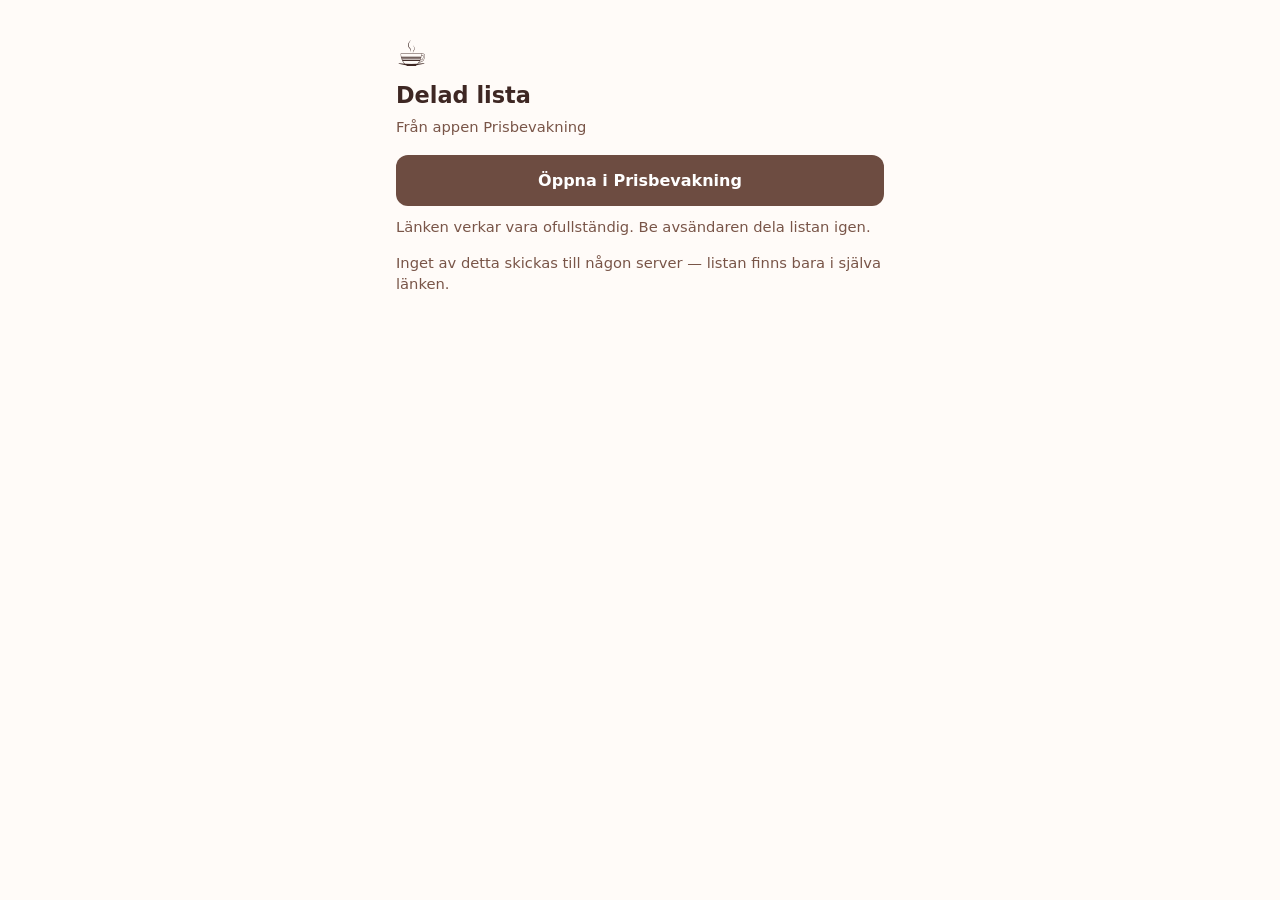
==== index.html @ 8470958b "Delningssida för Prisbevakning Co-Authored-By: Claude Opus 5.5 <noreply@anthropic.com> Claude-Sessio" ====
<!doctype html>
<html lang="sv">
<head>
<meta charset="utf-8">
<meta name="viewport" content="width=device-width, initial-scale=1">
<meta name="robots" content="noindex">
<title>Prisbevakning – delad lista</title>
<style>
  :root { --bg:#FFFBF8; --card:#fff; --text:#3E2723; --muted:#795548; --accent:#6D4C41; --on-accent:#fff; --line:#EFE3DC; }
  @media (prefers-color-scheme: dark) {
    :root { --bg:#1E1915; --card:#2A231E; --text:#F3E9E2; --muted:#C7B2A6; --accent:#D7A98C; --on-accent:#2A1A12; --line:#3A302A; }
  }
  * { box-sizing: border-box; }
  body { margin:0; background:var(--bg); color:var(--text); font:16px/1.45 system-ui, -apple-system, "Segoe UI", Roboto, sans-serif; }
  main { max-width:520px; margin:0 auto; padding:28px 16px 40px; }
  h1 { font-size:1.4rem; margin:0 0 4px; }
  .muted { color:var(--muted); font-size:.92rem; }
  .card { background:var(--card); border:1px solid var(--line); border-radius:14px; padding:6px 16px; margin:18px 0; }
  .row { padding:10px 0; border-bottom:1px solid var(--line); }
  .row:last-child { border-bottom:0; }
  .row b { display:block; }
  a.btn { display:block; text-align:center; background:var(--accent); color:var(--on-accent); text-decoration:none;
          font-weight:600; padding:14px; border-radius:12px; margin:18px 0 10px; }
  .hidden { display:none; }
</style>
</head>
<body>
<main>
  <div style="font-size:2.2rem">☕</div>
  <h1 id="title">Delad lista</h1>
  <div id="sub" class="muted">Från appen Prisbevakning</div>

  <a id="open" class="btn hidden" href="#">Öppna i Prisbevakning</a>
  <div id="noapp" class="muted hidden">
    Det verkar som att appen inte är installerad. Be den som delade listan om installationsfilen
    (Prisbevakning-….apk), installera den och tryck på länken igen.
  </div>
  <div id="other" class="muted hidden">
    Öppna länken på en Android-telefon som har appen Prisbevakning.
  </div>
  <div id="bad" class="muted hidden">Länken verkar vara ofullständig. Be avsändaren dela listan igen.</div>

  <div id="list" class="card hidden"></div>
  <p class="muted">Inget av detta skickas till någon server — listan finns bara i själva länken.</p>
</main>
<script>
(function () {
  var m = location.hash.match(/PB1\.[A-Za-z0-9_-]+/);
  var show = function (id) { document.getElementById(id).classList.remove('hidden'); };
  if (!m) { show('bad'); return; }
  var token = m[0];

  if (/Android/i.test(navigator.userAgent)) {
    var back = location.origin + location.pathname + '?noapp=1#' + token;
    document.getElementById('open').href = 'intent://import?d=' + token +
      '#Intent;scheme=prisbevakning;package=se.morningcoffee.pricealert;S.browser_fallback_url=' +
      encodeURIComponent(back) + ';end';
    show('open');
    if (/[?&]noapp=1/.test(location.search)) show('noapp');
  } else {
    show('other');
  }

  // Visa innehållet (läsbart även utan appen)
  try {
    var b64 = token.slice(4).replace(/-/g, '+').replace(/_/g, '/');
    while (b64.length % 4) b64 += '=';
    var bytes = Uint8Array.from(atob(b64), function (c) { return c.charCodeAt(0); });
    var stream = new Blob([bytes]).stream().pipeThrough(new DecompressionStream('deflate-raw'));
    new Response(stream).text().then(function (txt) {
      var o = JSON.parse(txt), alerts = o.a || [];
      document.getElementById('title').textContent = o.n || 'Delad lista';
      document.getElementById('sub').textContent =
        (o.f ? o.f + ' delar ' : '') + alerts.length + (alerts.length === 1 ? ' bevakning' : ' bevakningar');
      var box = document.getElementById('list');
      var types = { stock: 'Kurs', pe_ratio: 'P/E', crypto: 'Krypto' };
      alerts.forEach(function (a) {
        var row = document.createElement('div'); row.className = 'row';
        var name = document.createElement('b'); name.textContent = a.n || a.s;
        var info = document.createElement('span'); info.className = 'muted';
        var num = Number(a.x).toLocaleString('sv-SE', { maximumFractionDigits: 4 });
        var limit = a.t === 'pe_ratio' ? 'P/E ' + num : num + ' ' + (a.c || '');
        info.textContent = a.s + ' · ' + (types[a.t] || a.t) + ' · ' + (a.u ? 'över ' : 'under ') + limit;
        row.appendChild(name); row.appendChild(info); box.appendChild(row);
      });
      if (alerts.length) show('list');
    }).catch(function () {});
  } catch (e) {}
})();
</script>
</body>
</html>
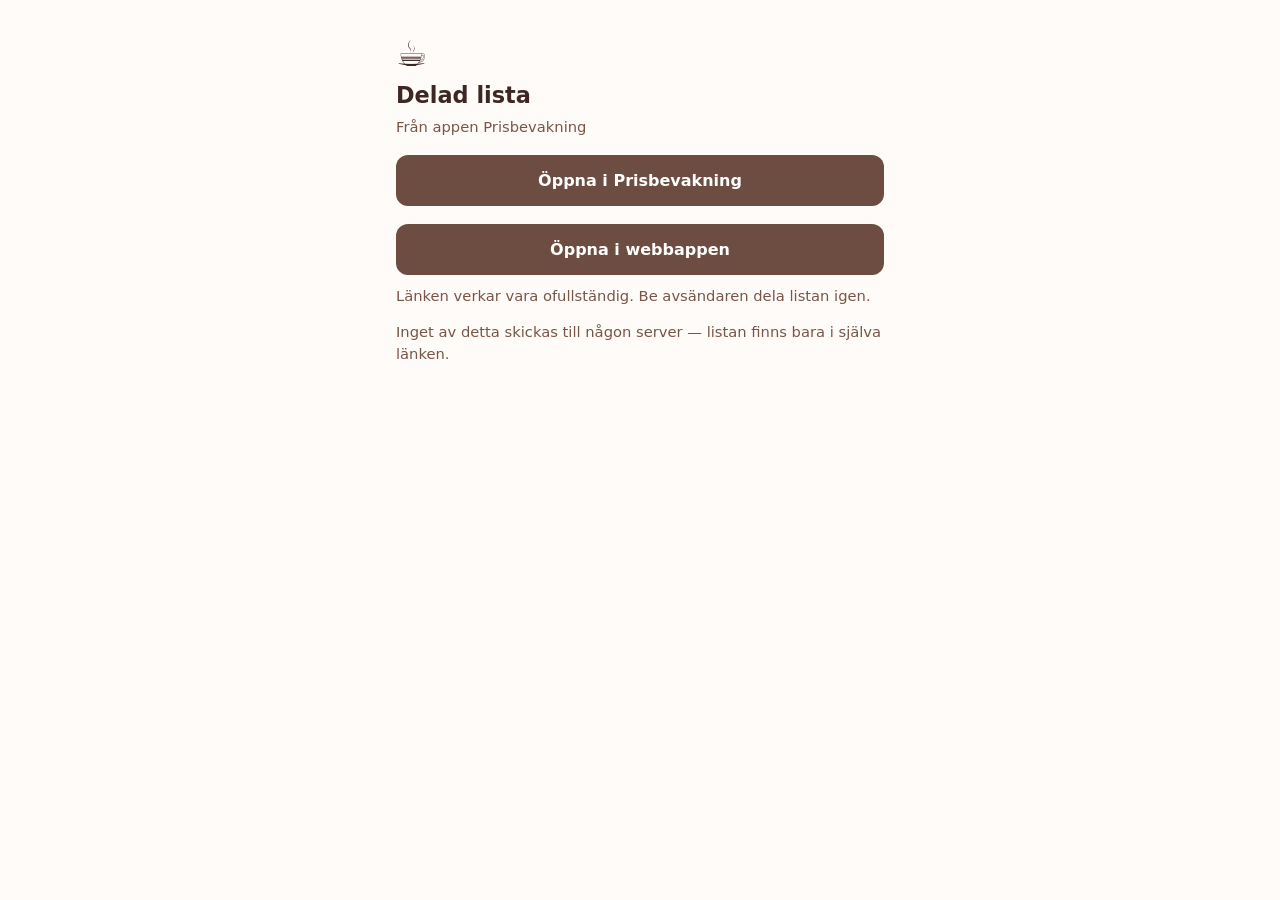
==== commit 6617a744: "Webbapp för iPhone, Android och dator under /app/ Ingen inloggning: webbläsaren slumpar ett hemligt " ====
--- a/index.html
+++ b/index.html
@@ -5,6 +5,8 @@
 <meta name="viewport" content="width=device-width, initial-scale=1">
 <meta name="robots" content="noindex">
 <title>Prisbevakning – delad lista</title>
+<!-- Följ-servern (follow-server/ i app-projektet) -->
+<meta name="follow-server" content="https://prisbevakning.prisbevakning-follow-server.workers.dev">
 <style>
   :root { --bg:#FFFBF8; --card:#fff; --text:#3E2723; --muted:#795548; --accent:#6D4C41; --on-accent:#fff; --line:#EFE3DC; }
   @media (prefers-color-scheme: dark) {
@@ -35,56 +37,77 @@
     Det verkar som att appen inte är installerad. Be den som delade listan om installationsfilen
     (Prisbevakning-….apk), installera den och tryck på länken igen.
   </div>
+  <a id="web" class="btn hidden" href="app/">Öppna i webbappen</a>
   <div id="other" class="muted hidden">
-    Öppna länken på en Android-telefon som har appen Prisbevakning.
+    Webbappen fungerar på iPhone och dator. Har du Android kan du även använda appen Prisbevakning.
   </div>
+  <a id="webalt" class="muted hidden" href="app/">Eller öppna listan i webbappen</a>
   <div id="bad" class="muted hidden">Länken verkar vara ofullständig. Be avsändaren dela listan igen.</div>
 
   <div id="list" class="card hidden"></div>
-  <p class="muted">Inget av detta skickas till någon server — listan finns bara i själva länken.</p>
+  <p id="privacy" class="muted">Inget av detta skickas till någon server — listan finns bara i själva länken.</p>
 </main>
 <script>
 (function () {
-  var m = location.hash.match(/PB1\.[A-Za-z0-9_-]+/);
   var show = function (id) { document.getElementById(id).classList.remove('hidden'); };
+  var text = function (id, t) { document.getElementById(id).textContent = t; };
+  var m = location.hash.match(/(PB1\.[A-Za-z0-9_-]+|F1\.[A-Za-z0-9]{12,32})/);
   if (!m) { show('bad'); return; }
-  var token = m[0];
+  var token = m[0], follow = token.indexOf('F1.') === 0;
+  // Webbappen tar emot samma länk och erbjuder att kopiera listan
+  document.getElementById('web').href = document.getElementById('webalt').href = 'app/#' + token;
 
   if (/Android/i.test(navigator.userAgent)) {
     var back = location.origin + location.pathname + '?noapp=1#' + token;
-    document.getElementById('open').href = 'intent://import?d=' + token +
+    var btn = document.getElementById('open');
+    btn.href = 'intent://import?d=' + token +
       '#Intent;scheme=prisbevakning;package=se.morningcoffee.pricealert;S.browser_fallback_url=' +
       encodeURIComponent(back) + ';end';
+    if (follow) btn.textContent = 'Följ listan i Prisbevakning';
     show('open');
     if (/[?&]noapp=1/.test(location.search)) show('noapp');
+    show('webalt');
   } else {
+    show('web');
     show('other');
   }
 
   // Visa innehållet (läsbart även utan appen)
+  function render(o, verb) {
+    var alerts = o.a || [];
+    text('title', o.n || 'Delad lista');
+    text('sub', (o.f ? o.f + ' ' + verb + ' ' : '') + alerts.length + (alerts.length === 1 ? ' bevakning' : ' bevakningar'));
+    var box = document.getElementById('list');
+    var types = { stock: 'Kurs', pe_ratio: 'P/E', crypto: 'Krypto', pb_ratio: 'P/B', div_yield: 'Direktavkastning',
+                  equity_ratio: 'Soliditet', debt_equity: 'Skuldsättningsgrad' };
+    alerts.forEach(function (a) {
+      var row = document.createElement('div'); row.className = 'row';
+      var name = document.createElement('b'); name.textContent = a.n || a.s;
+      var info = document.createElement('span'); info.className = 'muted';
+      var num = Number(a.x).toLocaleString('sv-SE', { maximumFractionDigits: 4 });
+      var limit = a.t === 'pe_ratio' ? 'P/E ' + num : a.t === 'pb_ratio' ? 'P/B ' + num
+        : (a.t === 'div_yield' || a.t === 'equity_ratio') ? num + ' %' : num + ' ' + (a.c || '');
+      info.textContent = a.s + ' · ' + (types[a.t] || a.t) + ' · ' + (a.u ? 'över ' : 'under ') + limit;
+      row.appendChild(name); row.appendChild(info); box.appendChild(row);
+    });
+    if (alerts.length) show('list');
+  }
+
+  if (follow) {
+    text('privacy', 'Följer du listan hämtar appen den då och då och säger till när något nytt läggs till.');
+    var server = document.querySelector('meta[name="follow-server"]').content;
+    fetch(server + '/v1/feed/' + token.slice(3)).then(function (r) {
+      if (r.status === 404) { text('sub', 'Listan delas inte längre.'); return null; }
+      return r.ok ? r.json() : null;
+    }).then(function (o) { if (o) render(o, 'delar'); }).catch(function () {});
+    return;
+  }
   try {
     var b64 = token.slice(4).replace(/-/g, '+').replace(/_/g, '/');
     while (b64.length % 4) b64 += '=';
     var bytes = Uint8Array.from(atob(b64), function (c) { return c.charCodeAt(0); });
     var stream = new Blob([bytes]).stream().pipeThrough(new DecompressionStream('deflate-raw'));
-    new Response(stream).text().then(function (txt) {
-      var o = JSON.parse(txt), alerts = o.a || [];
-      document.getElementById('title').textContent = o.n || 'Delad lista';
-      document.getElementById('sub').textContent =
-        (o.f ? o.f + ' delar ' : '') + alerts.length + (alerts.length === 1 ? ' bevakning' : ' bevakningar');
-      var box = document.getElementById('list');
-      var types = { stock: 'Kurs', pe_ratio: 'P/E', crypto: 'Krypto' };
-      alerts.forEach(function (a) {
-        var row = document.createElement('div'); row.className = 'row';
-        var name = document.createElement('b'); name.textContent = a.n || a.s;
-        var info = document.createElement('span'); info.className = 'muted';
-        var num = Number(a.x).toLocaleString('sv-SE', { maximumFractionDigits: 4 });
-        var limit = a.t === 'pe_ratio' ? 'P/E ' + num : num + ' ' + (a.c || '');
-        info.textContent = a.s + ' · ' + (types[a.t] || a.t) + ' · ' + (a.u ? 'över ' : 'under ') + limit;
-        row.appendChild(name); row.appendChild(info); box.appendChild(row);
-      });
-      if (alerts.length) show('list');
-    }).catch(function () {});
+    new Response(stream).text().then(function (txt) { render(JSON.parse(txt), 'delar'); }).catch(function () {});
   } catch (e) {}
 })();
 </script>
